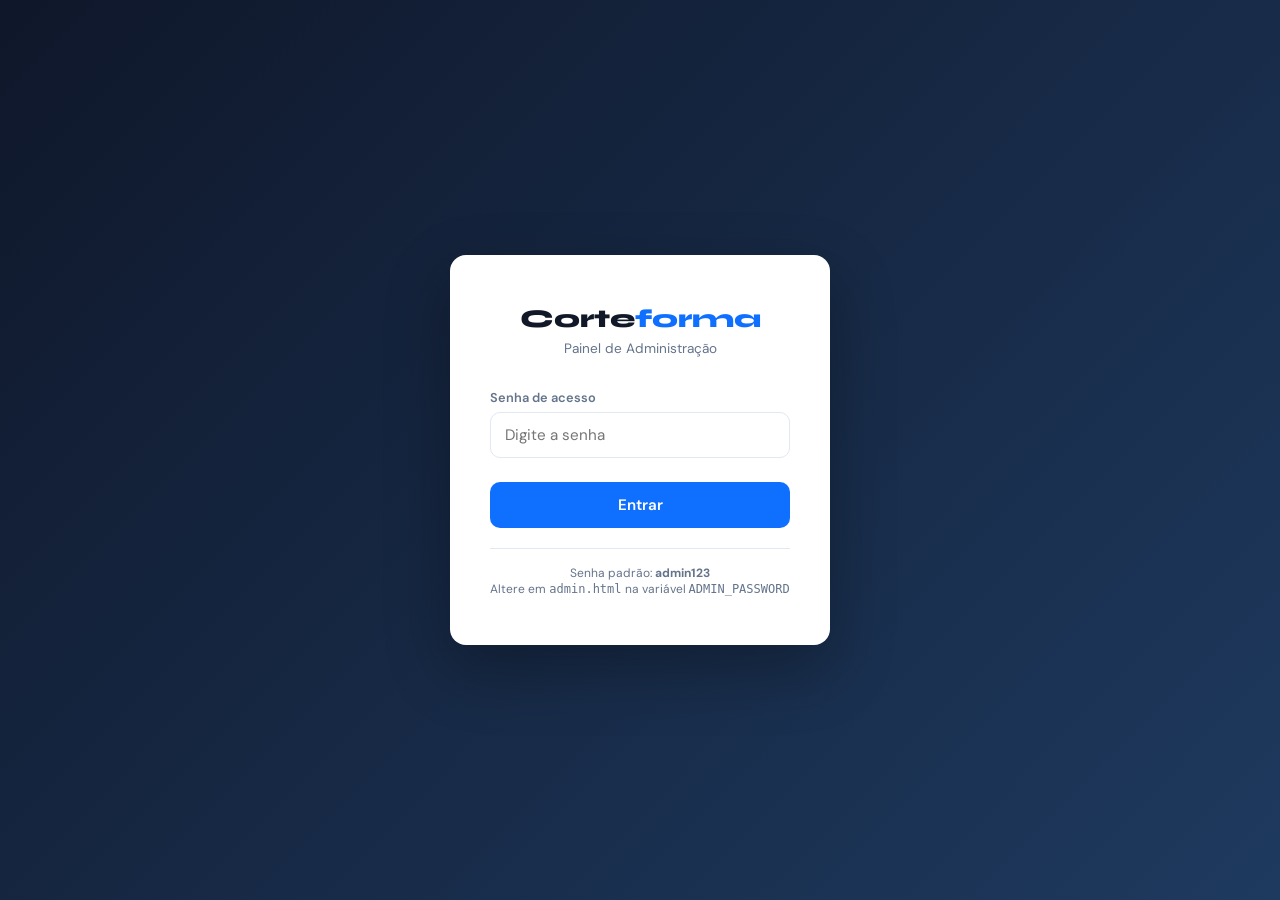
==== admin.html @ 69edaf8f "Add files via upload" ====
<!DOCTYPE html>
<html lang="pt-BR">
<head>
  <meta charset="UTF-8">
  <meta name="viewport" content="width=device-width, initial-scale=1.0">
  <title>Corteforma — Painel Admin</title>
  <script src="config.js"></script>
  <style>
    @import url('https://fonts.googleapis.com/css2?family=Syne:wght@600;700;800&family=DM+Sans:wght@400;500;600&display=swap');

    *, *::before, *::after { box-sizing: border-box; margin: 0; padding: 0; }

    :root {
      --primary: #0f6fff;
      --secondary: #111827;
      --accent: #25D366;
      --bg: #f1f5f9;
      --surface: #ffffff;
      --border: #e2e8f0;
      --text: #111827;
      --muted: #64748b;
      --danger: #ef4444;
      --success: #22c55e;
      --warning: #f59e0b;
      --radius: 10px;
      --radius-lg: 16px;
      --shadow: 0 1px 8px rgba(0,0,0,0.07);
      --shadow-md: 0 4px 20px rgba(0,0,0,0.10);
      --font: 'DM Sans', system-ui, sans-serif;
      --font-display: 'Syne', system-ui, sans-serif;
      --sidebar-w: 220px;
      --header-h: 56px;
    }

    html { scroll-behavior: smooth; }
    body { font-family: var(--font); background: var(--bg); color: var(--text); min-height: 100vh; display: flex; flex-direction: column; }

    /* ── LOGIN ── */
    #login-screen {
      position: fixed; inset: 0; background: linear-gradient(135deg, #0f172a 0%, #1e3a5f 100%);
      display: flex; align-items: center; justify-content: center; z-index: 9999;
    }
    .login-box {
      background: #fff; border-radius: var(--radius-lg); padding: 48px 40px; width: 100%; max-width: 380px;
      box-shadow: 0 24px 64px rgba(0,0,0,0.3); text-align: center;
    }
    .login-logo { font-family: var(--font-display); font-size: 1.6rem; font-weight: 800; color: var(--secondary); margin-bottom: 6px; }
    .login-logo span { color: var(--primary); }
    .login-sub { font-size: 0.85rem; color: var(--muted); margin-bottom: 32px; }
    .login-box label { display: block; text-align: left; font-size: 0.8rem; font-weight: 600; color: var(--muted); margin-bottom: 6px; }
    .login-box input { width: 100%; padding: 12px 14px; border: 1.5px solid var(--border); border-radius: var(--radius); font-family: var(--font); font-size: 0.95rem; outline: none; transition: border 0.2s; }
    .login-box input:focus { border-color: var(--primary); }
    .login-form-group { margin-bottom: 16px; }
    .login-btn { width: 100%; padding: 13px; background: var(--primary); color: #fff; border: none; border-radius: var(--radius); font-family: var(--font); font-size: 0.95rem; font-weight: 600; cursor: pointer; margin-top: 8px; transition: all 0.2s; }
    .login-btn:hover { filter: brightness(1.08); transform: translateY(-1px); }
    .login-error { color: var(--danger); font-size: 0.82rem; margin-top: 10px; display: none; }
    .login-hint { font-size: 0.75rem; color: var(--muted); margin-top: 20px; padding-top: 16px; border-top: 1px solid var(--border); }

    /* ── LAYOUT ── */
    #admin-app { display: none; flex-direction: column; min-height: 100vh; }

    /* TOPBAR */
    .topbar {
      height: var(--header-h); background: var(--secondary); color: #fff;
      display: flex; align-items: center; padding: 0 20px; gap: 16px;
      position: fixed; top: 0; left: 0; right: 0; z-index: 100;
      box-shadow: 0 2px 12px rgba(0,0,0,0.2);
    }
    .topbar-logo { font-family: var(--font-display); font-size: 1.1rem; font-weight: 800; display: flex; align-items: center; gap: 8px; }
    .topbar-logo .mark { width: 28px; height: 28px; border-radius: 6px; background: var(--primary); display: flex; align-items: center; justify-content: center; font-size: 0.75rem; font-weight: 800; }
    .topbar-badge { font-size: 0.7rem; background: rgba(255,255,255,0.15); padding: 2px 8px; border-radius: 99px; color: rgba(255,255,255,0.7); }
    .topbar-actions { margin-left: auto; display: flex; gap: 10px; align-items: center; }
    .topbar-btn { display: flex; align-items: center; gap: 6px; font-size: 0.82rem; font-weight: 600; padding: 7px 14px; border-radius: 8px; border: none; cursor: pointer; transition: all 0.18s; font-family: var(--font); }
    .topbar-btn-view { background: rgba(255,255,255,0.1); color: #fff; }
    .topbar-btn-view:hover { background: rgba(255,255,255,0.2); }
    .topbar-btn-save { background: var(--primary); color: #fff; }
    .topbar-btn-save:hover { filter: brightness(1.1); }
    .topbar-btn-export { background: var(--success); color: #fff; }
    .topbar-btn-export:hover { filter: brightness(1.05); }
    .topbar-btn-logout { background: transparent; color: rgba(255,255,255,0.5); font-size: 0.8rem; padding: 6px 10px; }
    .topbar-btn-logout:hover { color: #fff; }

    /* BODY */
    .admin-body { display: flex; margin-top: var(--header-h); flex: 1; }

    /* SIDEBAR */
    .sidebar {
      width: var(--sidebar-w); background: var(--surface); border-right: 1px solid var(--border);
      position: fixed; top: var(--header-h); bottom: 0; left: 0; overflow-y: auto;
      padding: 16px 12px;
    }
    .sidebar-section-title { font-size: 0.68rem; font-weight: 700; text-transform: uppercase; letter-spacing: 0.1em; color: var(--muted); padding: 4px 8px; margin: 12px 0 4px; }
    .nav-item {
      display: flex; align-items: center; gap: 10px; padding: 9px 10px; border-radius: 8px;
      font-size: 0.875rem; font-weight: 500; color: var(--muted); cursor: pointer;
      transition: all 0.15s; border: none; background: none; width: 100%; text-align: left;
    }
    .nav-item:hover { background: var(--bg); color: var(--text); }
    .nav-item.active { background: rgba(15,111,255,0.1); color: var(--primary); font-weight: 600; }
    .nav-item .nav-icon { font-size: 1rem; width: 20px; text-align: center; }
    .nav-badge { margin-left: auto; font-size: 0.7rem; background: var(--primary); color: #fff; padding: 1px 7px; border-radius: 99px; }

    /* MAIN CONTENT */
    .main-content { margin-left: var(--sidebar-w); flex: 1; padding: 28px; }

    /* PANELS */
    .panel { display: none; }
    .panel.active { display: block; }

    .panel-title {
      font-family: var(--font-display); font-size: 1.4rem; font-weight: 800; color: var(--secondary);
      margin-bottom: 4px; letter-spacing: -0.02em;
    }
    .panel-subtitle { font-size: 0.875rem; color: var(--muted); margin-bottom: 28px; }

    /* CARDS */
    .card { background: var(--surface); border: 1px solid var(--border); border-radius: var(--radius-lg); padding: 24px; margin-bottom: 20px; box-shadow: var(--shadow); }
    .card-title { font-family: var(--font-display); font-size: 1rem; font-weight: 700; color: var(--secondary); margin-bottom: 16px; display: flex; align-items: center; gap: 8px; }

    /* FORM */
    .form-grid { display: grid; grid-template-columns: 1fr 1fr; gap: 16px; }
    .form-grid-3 { grid-template-columns: 1fr 1fr 1fr; }
    .form-full { grid-column: 1 / -1; }
    .field { display: flex; flex-direction: column; gap: 6px; }
    .field label { font-size: 0.8rem; font-weight: 600; color: var(--muted); }
    .field input, .field select, .field textarea {
      padding: 10px 12px; border: 1.5px solid var(--border); border-radius: 8px;
      font-family: var(--font); font-size: 0.9rem; color: var(--text); background: var(--bg);
      outline: none; transition: border 0.18s, background 0.18s; resize: vertical;
    }
    .field input:focus, .field select:focus, .field textarea:focus {
      border-color: var(--primary); background: #fff;
    }
    .field input[type="color"] { height: 42px; cursor: pointer; padding: 4px 8px; }
    .field-hint { font-size: 0.73rem; color: var(--muted); }
    .field-row { display: flex; align-items: center; gap: 8px; }
    .field-row input { flex: 1; }

    /* TOGGLE */
    .toggle-wrap { display: flex; align-items: center; gap: 10px; }
    .toggle { position: relative; width: 40px; height: 22px; flex-shrink: 0; }
    .toggle input { opacity: 0; width: 0; height: 0; position: absolute; }
    .toggle-slider {
      position: absolute; inset: 0; background: var(--border); border-radius: 99px; cursor: pointer; transition: background 0.2s;
    }
    .toggle-slider::before {
      content: ''; position: absolute; width: 16px; height: 16px; border-radius: 50%;
      background: #fff; top: 3px; left: 3px; transition: transform 0.2s;
      box-shadow: 0 1px 3px rgba(0,0,0,0.2);
    }
    .toggle input:checked + .toggle-slider { background: var(--primary); }
    .toggle input:checked + .toggle-slider::before { transform: translateX(18px); }
    .toggle-label { font-size: 0.875rem; font-weight: 500; color: var(--text); }

    /* COLORS GRID */
    .colors-grid { display: grid; grid-template-columns: repeat(auto-fill, minmax(200px, 1fr)); gap: 14px; }
    .color-field { display: flex; flex-direction: column; gap: 6px; }
    .color-field label { font-size: 0.8rem; font-weight: 600; color: var(--muted); }
    .color-row { display: flex; align-items: center; gap: 10px; padding: 8px 12px; background: var(--bg); border: 1.5px solid var(--border); border-radius: 8px; transition: border 0.18s; }
    .color-row:focus-within { border-color: var(--primary); }
    .color-row input[type="color"] { width: 32px; height: 32px; border: none; background: none; cursor: pointer; padding: 0; border-radius: 6px; }
    .color-row input[type="text"] { flex: 1; border: none; background: none; font-family: 'Courier New', monospace; font-size: 0.88rem; color: var(--text); outline: none; }

    /* PRODUCT LIST */
    .product-list { display: flex; flex-direction: column; gap: 10px; }
    .product-list-item {
      display: flex; align-items: center; gap: 14px;
      padding: 14px 16px; background: var(--bg); border: 1.5px solid var(--border);
      border-radius: var(--radius); cursor: pointer; transition: all 0.18s;
    }
    .product-list-item:hover { border-color: var(--primary); background: rgba(15,111,255,0.03); }
    .product-list-item.editing { border-color: var(--primary); background: rgba(15,111,255,0.05); }
    .product-thumb { width: 52px; height: 52px; border-radius: 8px; object-fit: cover; background: var(--border); flex-shrink: 0; }
    .product-list-info { flex: 1; min-width: 0; }
    .product-list-name { font-weight: 600; font-size: 0.9rem; white-space: nowrap; overflow: hidden; text-overflow: ellipsis; }
    .product-list-meta { font-size: 0.75rem; color: var(--muted); margin-top: 2px; }
    .product-list-actions { display: flex; gap: 6px; flex-shrink: 0; }

    .btn-icon {
      width: 32px; height: 32px; border-radius: 7px; border: 1.5px solid var(--border);
      background: var(--surface); display: flex; align-items: center; justify-content: center;
      cursor: pointer; font-size: 0.9rem; transition: all 0.15s; color: var(--muted);
    }
    .btn-icon:hover { border-color: var(--primary); color: var(--primary); background: rgba(15,111,255,0.06); }
    .btn-icon.danger:hover { border-color: var(--danger); color: var(--danger); background: rgba(239,68,68,0.06); }

    /* PRODUCT EDITOR */
    .product-editor {
      background: var(--surface); border: 1.5px solid var(--primary);
      border-radius: var(--radius-lg); padding: 24px; margin-top: 16px;
      box-shadow: 0 0 0 4px rgba(15,111,255,0.06);
    }
    .product-editor-header { display: flex; align-items: center; justify-content: space-between; margin-bottom: 20px; }
    .product-editor-title { font-family: var(--font-display); font-size: 1rem; font-weight: 700; color: var(--primary); }
    .editor-actions { display: flex; gap: 8px; }

    /* TAGS EDITOR */
    .tags-editor { display: flex; flex-wrap: wrap; gap: 6px; align-items: center; min-height: 40px; padding: 8px; background: var(--bg); border: 1.5px solid var(--border); border-radius: 8px; }
    .tags-editor:focus-within { border-color: var(--primary); background: #fff; }
    .tag-chip { display: flex; align-items: center; gap: 4px; background: rgba(15,111,255,0.1); color: var(--primary); font-size: 0.75rem; font-weight: 600; padding: 3px 8px 3px 10px; border-radius: 99px; }
    .tag-chip button { background: none; border: none; cursor: pointer; color: var(--primary); font-size: 0.85rem; line-height: 1; padding: 0; opacity: 0.6; }
    .tag-chip button:hover { opacity: 1; }
    .tag-input { flex: 1; min-width: 80px; border: none; background: none; font-family: var(--font); font-size: 0.85rem; outline: none; }

    /* CATEGORIES EDITOR */
    .cat-list { display: flex; flex-direction: column; gap: 8px; }
    .cat-item { display: flex; align-items: center; gap: 10px; padding: 10px 14px; background: var(--bg); border: 1.5px solid var(--border); border-radius: 8px; }
    .cat-item input { flex: 1; border: none; background: none; font-family: var(--font); font-size: 0.9rem; outline: none; }
    .cat-item .cat-icon-inp { width: 44px; text-align: center; font-size: 1.1rem; }

    /* BUTTONS */
    .btn { display: inline-flex; align-items: center; gap: 7px; padding: 9px 18px; border-radius: 8px; border: none; cursor: pointer; font-family: var(--font); font-size: 0.875rem; font-weight: 600; transition: all 0.18s; }
    .btn-primary { background: var(--primary); color: #fff; }
    .btn-primary:hover { filter: brightness(1.08); transform: translateY(-1px); }
    .btn-success { background: var(--success); color: #fff; }
    .btn-success:hover { filter: brightness(1.05); }
    .btn-danger { background: var(--danger); color: #fff; }
    .btn-danger:hover { filter: brightness(1.05); }
    .btn-outline { background: transparent; border: 1.5px solid var(--border); color: var(--text); }
    .btn-outline:hover { border-color: var(--primary); color: var(--primary); }
    .btn-ghost { background: var(--bg); color: var(--muted); }
    .btn-ghost:hover { background: var(--border); color: var(--text); }
    .btn-sm { padding: 6px 12px; font-size: 0.8rem; border-radius: 6px; }

    /* STATUS BADGE */
    .status-badge { display: inline-flex; align-items: center; padding: 3px 8px; border-radius: 99px; font-size: 0.7rem; font-weight: 700; }
    .status-disponivel   { background: #d1fae5; color: #065f46; }
    .status-sob-encomenda { background: #fef3c7; color: #92400e; }
    .status-lancamento   { background: #ede9fe; color: #5b21b6; }
    .status-mais-vendido { background: #fee2e2; color: #991b1b; }

    /* TOAST */
    .toast-container { position: fixed; bottom: 24px; right: 24px; z-index: 9999; display: flex; flex-direction: column; gap: 8px; pointer-events: none; }
    .toast {
      background: var(--secondary); color: #fff; padding: 12px 20px; border-radius: 10px;
      font-size: 0.875rem; font-weight: 500; box-shadow: var(--shadow-md);
      animation: toastIn 0.25s ease forwards; pointer-events: all; display: flex; align-items: center; gap: 10px;
    }
    .toast.success { background: #166534; }
    .toast.error   { background: #991b1b; }
    @keyframes toastIn { from { opacity: 0; transform: translateY(12px); } to { opacity: 1; transform: translateY(0); } }
    @keyframes toastOut { from { opacity: 1; } to { opacity: 0; transform: translateY(8px); } }

    /* EXPORT MODAL */
    .export-overlay {
      position: fixed; inset: 0; background: rgba(0,0,0,0.5); backdrop-filter: blur(4px);
      z-index: 8000; display: flex; align-items: center; justify-content: center; padding: 24px;
      opacity: 0; pointer-events: none; transition: opacity 0.2s;
    }
    .export-overlay.open { opacity: 1; pointer-events: all; }
    .export-box {
      background: var(--surface); border-radius: var(--radius-lg); width: 100%; max-width: 700px;
      max-height: 85vh; overflow: hidden; display: flex; flex-direction: column;
      box-shadow: 0 24px 64px rgba(0,0,0,0.2);
    }
    .export-header { padding: 20px 24px; border-bottom: 1px solid var(--border); display: flex; align-items: center; justify-content: space-between; }
    .export-header h3 { font-family: var(--font-display); font-size: 1.1rem; font-weight: 700; }
    .export-body { padding: 20px 24px; overflow-y: auto; flex: 1; }
    .export-code {
      background: #0f172a; color: #e2e8f0; font-family: 'Courier New', monospace; font-size: 0.78rem;
      padding: 20px; border-radius: 10px; overflow-x: auto; white-space: pre; line-height: 1.6;
      max-height: 400px; overflow-y: auto;
    }
    .export-info { font-size: 0.875rem; color: var(--muted); margin-bottom: 16px; line-height: 1.6; }
    .export-footer { padding: 16px 24px; border-top: 1px solid var(--border); display: flex; gap: 10px; justify-content: flex-end; }

    /* OVERVIEW STATS */
    .stats-grid { display: grid; grid-template-columns: repeat(auto-fill, minmax(180px, 1fr)); gap: 16px; margin-bottom: 28px; }
    .stat-card { background: var(--surface); border: 1px solid var(--border); border-radius: var(--radius); padding: 20px; box-shadow: var(--shadow); }
    .stat-value { font-family: var(--font-display); font-size: 2rem; font-weight: 800; color: var(--secondary); line-height: 1; }
    .stat-label { font-size: 0.8rem; color: var(--muted); margin-top: 6px; }
    .stat-icon { font-size: 1.4rem; margin-bottom: 10px; }

    /* DIVIDER */
    .divider { border: none; border-top: 1px solid var(--border); margin: 20px 0; }

    /* SECTION ADD BTN */
    .add-row { display: flex; justify-content: flex-end; margin-bottom: 16px; }

    /* RESPONSIVE */
    @media (max-width: 768px) {
      .sidebar { display: none; }
      .main-content { margin-left: 0; padding: 16px; }
      .form-grid { grid-template-columns: 1fr; }
      .form-grid-3 { grid-template-columns: 1fr; }
    }
  </style>
</head>
<body>

<!-- ─── LOGIN ─── -->
<div id="login-screen">
  <div class="login-box">
    <div class="login-logo">Corte<span>forma</span></div>
    <div class="login-sub">Painel de Administração</div>
    <div class="login-form-group">
      <label for="login-pass">Senha de acesso</label>
      <input type="password" id="login-pass" placeholder="Digite a senha" autocomplete="current-password">
    </div>
    <button class="login-btn" onclick="doLogin()">Entrar</button>
    <div class="login-error" id="login-error">Senha incorreta. Tente novamente.</div>
    <div class="login-hint">Senha padrão: <strong>admin123</strong><br>Altere em <code>admin.html</code> na variável <code>ADMIN_PASSWORD</code></div>
  </div>
</div>

<!-- ─── ADMIN APP ─── -->
<div id="admin-app">

  <!-- TOPBAR -->
  <header class="topbar">
    <div class="topbar-logo">
      <div class="mark">CF</div>
      <span id="topbar-name">Corteforma</span>
    </div>
    <span class="topbar-badge">Admin</span>
    <div class="topbar-actions">
      <button class="topbar-btn topbar-btn-view" onclick="window.open('index.html','_blank')">👁 Ver site</button>
      <button class="topbar-btn topbar-btn-export" onclick="openExport()">⬇ Exportar config.js</button>
      <button class="topbar-btn topbar-btn-logout" onclick="doLogout()">Sair</button>
    </div>
  </header>

  <div class="admin-body">

    <!-- SIDEBAR -->
    <aside class="sidebar">
      <div class="sidebar-section-title">Visão geral</div>
      <button class="nav-item active" data-panel="overview" onclick="switchPanel(this)">
        <span class="nav-icon">📊</span> Dashboard
      </button>

      <div class="sidebar-section-title">Conteúdo</div>
      <button class="nav-item" data-panel="products" onclick="switchPanel(this)">
        <span class="nav-icon">📦</span> Produtos
        <span class="nav-badge" id="badge-products">0</span>
      </button>
      <button class="nav-item" data-panel="categories" onclick="switchPanel(this)">
        <span class="nav-icon">🏷</span> Categorias
      </button>

      <div class="sidebar-section-title">Configurações</div>
      <button class="nav-item" data-panel="general" onclick="switchPanel(this)">
        <span class="nav-icon">⚙️</span> Geral
      </button>
      <button class="nav-item" data-panel="colors" onclick="switchPanel(this)">
        <span class="nav-icon">🎨</span> Cores
      </button>
      <button class="nav-item" data-panel="texts" onclick="switchPanel(this)">
        <span class="nav-icon">✏️</span> Textos
      </button>
      <button class="nav-item" data-panel="contact" onclick="switchPanel(this)">
        <span class="nav-icon">📱</span> Contato
      </button>
    </aside>

    <!-- MAIN -->
    <main class="main-content">

      <!-- ── OVERVIEW ── -->
      <div class="panel active" id="panel-overview">
        <div class="panel-title">Dashboard</div>
        <div class="panel-subtitle">Resumo rápido do seu site.</div>
        <div class="stats-grid" id="overview-stats"></div>
        <div class="card">
          <div class="card-title">🚀 Como usar este painel</div>
          <p style="font-size:.875rem;color:var(--muted);line-height:1.7">
            Use o menu lateral para navegar entre as seções. Faça as alterações desejadas e clique em
            <strong>"Exportar config.js"</strong> no topo para baixar o arquivo atualizado. Substitua o
            <code>config.js</code> do seu site pelo arquivo baixado e faça o novo deploy na Cloudflare Pages.
            <br><br>
            Todas as alterações ficam salvas no navegador via <strong>localStorage</strong> enquanto você edita.
          </p>
        </div>
      </div>

      <!-- ── PRODUTOS ── -->
      <div class="panel" id="panel-products">
        <div class="panel-title">Produtos</div>
        <div class="panel-subtitle">Adicione, edite ou remova produtos do catálogo.</div>
        <div class="add-row">
          <button class="btn btn-primary" onclick="addProduct()">＋ Novo produto</button>
        </div>
        <div class="product-list" id="product-list"></div>
        <div id="product-editor-container"></div>
      </div>

      <!-- ── CATEGORIAS ── -->
      <div class="panel" id="panel-categories">
        <div class="panel-title">Categorias</div>
        <div class="panel-subtitle">Gerencie as categorias exibidas no site e nos filtros.</div>
        <div class="card">
          <div class="card-title">🏷 Categorias cadastradas</div>
          <div class="cat-list" id="cat-list"></div>
          <div style="margin-top:14px;display:flex;gap:10px;align-items:center">
            <button class="btn btn-primary btn-sm" onclick="addCategory()">＋ Nova categoria</button>
            <button class="btn btn-ghost btn-sm" onclick="saveCategoriesLocal()">💾 Salvar categorias</button>
          </div>
        </div>
      </div>

      <!-- ── GERAL ── -->
      <div class="panel" id="panel-general">
        <div class="panel-title">Informações Gerais</div>
        <div class="panel-subtitle">Nome da empresa, slogan e informações básicas.</div>
        <div class="card">
          <div class="card-title">🏢 Empresa</div>
          <div class="form-grid">
            <div class="field form-full">
              <label>Nome da empresa</label>
              <input type="text" id="g-companyName" placeholder="Corteforma">
            </div>
            <div class="field form-full">
              <label>Slogan</label>
              <input type="text" id="g-slogan" placeholder="Produtos personalizados...">
            </div>
            <div class="field">
              <label>Cidade / Estado</label>
              <input type="text" id="g-city" placeholder="São José dos Campos - SP">
            </div>
            <div class="field">
              <label>Horário de atendimento</label>
              <input type="text" id="g-hours" placeholder="Segunda a sexta, 9h às 18h">
            </div>
          </div>
          <div style="margin-top:16px">
            <button class="btn btn-success" onclick="saveGeneral()">💾 Salvar informações gerais</button>
          </div>
        </div>
      </div>

      <!-- ── CORES ── -->
      <div class="panel" id="panel-colors">
        <div class="panel-title">Cores do Site</div>
        <div class="panel-subtitle">Altere a paleta de cores. A prévia é atualizada em tempo real.</div>
        <div class="card">
          <div class="card-title">🎨 Paleta de cores</div>
          <div class="colors-grid" id="colors-grid"></div>
          <hr class="divider">
          <div style="display:flex;gap:10px;flex-wrap:wrap">
            <button class="btn btn-success" onclick="saveColors()">💾 Salvar cores</button>
            <button class="btn btn-ghost" onclick="resetColors()">↺ Restaurar padrão</button>
          </div>
        </div>
      </div>

      <!-- ── TEXTOS ── -->
      <div class="panel" id="panel-texts">
        <div class="panel-title">Textos do Site</div>
        <div class="panel-subtitle">Banner principal, seção de personalizados e como comprar.</div>

        <div class="card">
          <div class="card-title">🖼 Banner principal (Hero)</div>
          <div class="form-grid">
            <div class="field">
              <label>Destaque (badge)</label>
              <input type="text" id="t-badge" placeholder="✦ Fabricação sob demanda">
            </div>
            <div class="field">
              <label>Botão primário</label>
              <input type="text" id="t-btnP" placeholder="Ver produtos">
            </div>
            <div class="field form-full">
              <label>Título principal</label>
              <input type="text" id="t-title" placeholder="Produtos personalizados...">
            </div>
            <div class="field form-full">
              <label>Subtítulo</label>
              <textarea id="t-subtitle" rows="2" placeholder="Descrição do banner..."></textarea>
            </div>
            <div class="field form-full">
              <label>Botão WhatsApp</label>
              <input type="text" id="t-btnS" placeholder="Comprar pelo WhatsApp">
            </div>
          </div>
        </div>

        <div class="card">
          <div class="card-title">✏️ Seção Personalizados</div>
          <div class="form-grid">
            <div class="field form-full">
              <label>Título</label>
              <input type="text" id="t-custTitle" placeholder="Tem uma ideia diferente?">
            </div>
            <div class="field form-full">
              <label>Subtítulo</label>
              <textarea id="t-custSub" rows="2"></textarea>
            </div>
            <div class="field">
              <label>Texto do botão</label>
              <input type="text" id="t-custBtn" placeholder="Pedir produto personalizado">
            </div>
            <div class="field">
              <label>Mensagem WhatsApp</label>
              <input type="text" id="t-custWa">
            </div>
          </div>
        </div>

        <div class="card">
          <div class="card-title">🛒 Como Comprar</div>
          <div class="form-grid">
            <div class="field">
              <label>Título da seção</label>
              <input type="text" id="t-htbTitle">
            </div>
            <div class="field">
              <label>Subtítulo da seção</label>
              <input type="text" id="t-htbSub">
            </div>
          </div>
          <div id="steps-editor" style="margin-top:16px;display:flex;flex-direction:column;gap:8px"></div>
        </div>

        <button class="btn btn-success" onclick="saveTexts()">💾 Salvar todos os textos</button>
      </div>

      <!-- ── CONTATO ── -->
      <div class="panel" id="panel-contact">
        <div class="panel-title">Contato & Redes Sociais</div>
        <div class="panel-subtitle">WhatsApp, e-mail, Instagram e localização.</div>
        <div class="card">
          <div class="card-title">📱 Dados de contato</div>
          <div class="form-grid">
            <div class="field">
              <label>Número WhatsApp</label>
              <input type="text" id="c-wa" placeholder="5512999999999">
              <span class="field-hint">Formato: 55 + DDD + número, sem espaços</span>
            </div>
            <div class="field">
              <label>E-mail</label>
              <input type="email" id="c-email" placeholder="contato@empresa.com">
            </div>
            <div class="field">
              <label>Instagram (URL completa)</label>
              <input type="url" id="c-instagram" placeholder="https://instagram.com/usuario">
            </div>
            <div class="field">
              <label>Cidade / Estado</label>
              <input type="text" id="c-city" placeholder="São José dos Campos - SP">
            </div>
            <div class="field form-full">
              <label>Horário de atendimento</label>
              <input type="text" id="c-hours" placeholder="Segunda a sexta, das 9h às 18h">
            </div>
          </div>
          <div style="margin-top:16px">
            <button class="btn btn-success" onclick="saveContact()">💾 Salvar contato</button>
          </div>
        </div>
      </div>

    </main>
  </div>
</div>

<!-- EXPORT MODAL -->
<div class="export-overlay" id="export-overlay">
  <div class="export-box">
    <div class="export-header">
      <h3>⬇ Exportar config.js</h3>
      <button class="btn-icon" onclick="closeExport()">✕</button>
    </div>
    <div class="export-body">
      <p class="export-info">
        Copie o código abaixo ou clique em <strong>"Baixar config.js"</strong>.
        Substitua o arquivo <code>config.js</code> na pasta do seu site e faça novo deploy na Cloudflare Pages.
      </p>
      <pre class="export-code" id="export-code"></pre>
    </div>
    <div class="export-footer">
      <button class="btn btn-outline" onclick="copyConfig()">📋 Copiar código</button>
      <button class="btn btn-success" onclick="downloadConfig()">⬇ Baixar config.js</button>
      <button class="btn btn-ghost" onclick="closeExport()">Fechar</button>
    </div>
  </div>
</div>

<!-- TOAST CONTAINER -->
<div class="toast-container" id="toast-container"></div>

<script>
// ============================================================
// ADMIN — SCRIPT
// ============================================================

const ADMIN_PASSWORD = 'admin123'; // ← ALTERE ESTA SENHA

// Estado local (cópia editável do config)
let state = JSON.parse(JSON.stringify(siteConfig));

// Tenta restaurar estado salvo no localStorage
try {
  const saved = localStorage.getItem('cf_admin_state');
  if (saved) state = JSON.parse(saved);
} catch(e) {}

// Produto sendo editado no momento
let editingProductId = null;

// ── LOGIN ─────────────────────────────────────────────────
function doLogin() {
  const val = document.getElementById('login-pass').value;
  const err = document.getElementById('login-error');
  if (val === ADMIN_PASSWORD) {
    document.getElementById('login-screen').style.display = 'none';
    document.getElementById('admin-app').style.display = 'flex';
    init();
  } else {
    err.style.display = 'block';
    document.getElementById('login-pass').value = '';
  }
}

document.getElementById('login-pass').addEventListener('keydown', e => {
  if (e.key === 'Enter') doLogin();
});

function doLogout() {
  document.getElementById('admin-app').style.display = 'none';
  document.getElementById('login-screen').style.display = 'flex';
  document.getElementById('login-pass').value = '';
}

// ── INIT ──────────────────────────────────────────────────
function init() {
  document.getElementById('topbar-name').textContent = state.companyName || 'Corteforma';
  renderOverview();
  renderProductList();
  renderCategories();
  fillGeneral();
  fillColors();
  fillTexts();
  fillContact();
  document.getElementById('badge-products').textContent = state.products.length;
}

function saveLocal() {
  localStorage.setItem('cf_admin_state', JSON.stringify(state));
}

// ── PANELS ────────────────────────────────────────────────
function switchPanel(btn) {
  document.querySelectorAll('.nav-item').forEach(b => b.classList.remove('active'));
  document.querySelectorAll('.panel').forEach(p => p.classList.remove('active'));
  btn.classList.add('active');
  document.getElementById('panel-' + btn.dataset.panel).classList.add('active');
}

// ── TOAST ─────────────────────────────────────────────────
function toast(msg, type = 'success') {
  const el = document.createElement('div');
  el.className = `toast ${type}`;
  el.textContent = type === 'success' ? '✓ ' + msg : '✕ ' + msg;
  document.getElementById('toast-container').appendChild(el);
  setTimeout(() => {
    el.style.animation = 'toastOut 0.3s ease forwards';
    setTimeout(() => el.remove(), 300);
  }, 2800);
}

// ── OVERVIEW ──────────────────────────────────────────────
function renderOverview() {
  const featured = state.products.filter(p => p.featured).length;
  const cats = state.categories.filter(c => c.id !== 'todos').length;
  const statuses = {};
  state.products.forEach(p => { statuses[p.status] = (statuses[p.status] || 0) + 1; });

  document.getElementById('overview-stats').innerHTML = `
    <div class="stat-card"><div class="stat-icon">📦</div><div class="stat-value">${state.products.length}</div><div class="stat-label">Produtos cadastrados</div></div>
    <div class="stat-card"><div class="stat-icon">⭐</div><div class="stat-value">${featured}</div><div class="stat-label">Em destaque</div></div>
    <div class="stat-card"><div class="stat-icon">🏷</div><div class="stat-value">${cats}</div><div class="stat-label">Categorias</div></div>
    <div class="stat-card"><div class="stat-icon">✅</div><div class="stat-value">${statuses['Disponível'] || 0}</div><div class="stat-label">Disponíveis</div></div>
    <div class="stat-card"><div class="stat-icon">🕐</div><div class="stat-value">${statuses['Sob encomenda'] || 0}</div><div class="stat-label">Sob encomenda</div></div>
    <div class="stat-card"><div class="stat-icon">🚀</div><div class="stat-value">${statuses['Lançamento'] || 0}</div><div class="stat-label">Lançamentos</div></div>
  `;
}

// ── PRODUCTS ──────────────────────────────────────────────
function renderProductList() {
  const list = document.getElementById('product-list');
  if (!state.products.length) {
    list.innerHTML = '<p style="color:var(--muted);padding:16px;text-align:center">Nenhum produto cadastrado.</p>';
    return;
  }
  list.innerHTML = state.products.map(p => {
    const statusKey = (p.status || 'Disponível').toLowerCase().replace(/ /g, '-');
    return `
      <div class="product-list-item ${editingProductId === p.id ? 'editing' : ''}" id="pli-${p.id}">
        <img class="product-thumb" src="${esc(p.image)}" alt="${esc(p.name)}"
             onerror="this.src='data:image/svg+xml,<svg xmlns=%22http://www.w3.org/2000/svg%22 width=%2252%22 height=%2252%22><rect width=%2252%22 height=%2252%22 fill=%22%23f3f4f6%22/><text x=%2226%22 y=%2232%22 text-anchor=%22middle%22 font-size=%2220%22>📦</text></svg>'">
        <div class="product-list-info">
          <div class="product-list-name">${esc(p.name)}</div>
          <div class="product-list-meta">
            ${esc(categoryLabel(p.category))} &middot;
            ${esc(p.price || 'Sob orçamento')} &middot;
            <span class="status-badge status-${statusKey}">${esc(p.status)}</span>
            ${p.featured ? ' &middot; ⭐ Destaque' : ''}
          </div>
        </div>
        <div class="product-list-actions">
          <button class="btn-icon" onclick="editProduct(${p.id})" title="Editar">✏️</button>
          <button class="btn-icon" onclick="toggleFeatured(${p.id})" title="${p.featured ? 'Remover destaque' : 'Marcar destaque'}">
            ${p.featured ? '⭐' : '☆'}
          </button>
          <button class="btn-icon danger" onclick="deleteProduct(${p.id})" title="Remover">🗑</button>
        </div>
      </div>
    `;
  }).join('');
  document.getElementById('badge-products').textContent = state.products.length;
}

function categoryLabel(id) {
  const cat = state.categories.find(c => c.id === id);
  return cat ? cat.label : id;
}

function editProduct(id) {
  editingProductId = id;
  renderProductList();
  const p = state.products.find(x => x.id === id);
  if (!p) return;

  const container = document.getElementById('product-editor-container');
  container.innerHTML = productEditorHTML(p);
  container.scrollIntoView({ behavior: 'smooth', block: 'start' });

  // Inicializa tags
  renderTagsForEditor(p.tags || []);

  // Listeners
  document.getElementById('pe-img-inp').addEventListener('change', () => {
    const url = document.getElementById('pe-img-inp').value;
    document.getElementById('pe-img-preview').src = url;
  });
}

function productEditorHTML(p) {
  const catOptions = state.categories
    .filter(c => c.id !== 'todos')
    .map(c => `<option value="${esc(c.id)}" ${c.id === p.category ? 'selected' : ''}>${esc(c.label)}</option>`)
    .join('');

  const statusOptions = ['Disponível', 'Sob encomenda', 'Lançamento', 'Mais vendido']
    .map(s => `<option value="${esc(s)}" ${s === p.status ? 'selected' : ''}>${esc(s)}</option>`)
    .join('');

  return `
    <div class="product-editor" id="product-editor">
      <div class="product-editor-header">
        <div class="product-editor-title">✏️ Editando: ${esc(p.name)}</div>
        <div class="editor-actions">
          <button class="btn btn-success btn-sm" onclick="saveProduct(${p.id})">💾 Salvar produto</button>
          <button class="btn btn-ghost btn-sm" onclick="closeEditor()">✕ Fechar</button>
        </div>
      </div>
      <div class="form-grid">
        <div class="field form-full">
          <label>Nome do produto *</label>
          <input type="text" id="pe-name" value="${esc(p.name)}">
        </div>
        <div class="field">
          <label>Categoria</label>
          <select id="pe-cat">${catOptions}</select>
        </div>
        <div class="field">
          <label>Status</label>
          <select id="pe-status">${statusOptions}</select>
        </div>
        <div class="field">
          <label>Preço</label>
          <input type="text" id="pe-price" value="${esc(p.price || '')}" placeholder="R$ 0,00 ou Sob orçamento">
        </div>
        <div class="field">
          <label>Prazo de produção</label>
          <input type="text" id="pe-deadline" value="${esc(p.deadline || '')}" placeholder="5 a 10 dias úteis">
        </div>
        <div class="field form-full">
          <label>Descrição curta (card)</label>
          <input type="text" id="pe-short" value="${esc(p.shortDescription || '')}">
        </div>
        <div class="field form-full">
          <label>Descrição completa (modal)</label>
          <textarea id="pe-full" rows="4">${esc(p.fullDescription || '')}</textarea>
        </div>
        <div class="field form-full">
          <label>Mensagem automática WhatsApp</label>
          <input type="text" id="pe-wa" value="${esc(p.whatsappMessage || '')}">
          <span class="field-hint">Esta mensagem é enviada quando o cliente clica em "Comprar"</span>
        </div>
        <div class="field form-full">
          <label>URL da imagem</label>
          <div class="field-row">
            <input type="text" id="pe-img-inp" value="${esc(p.image || '')}">
            <img id="pe-img-preview" src="${esc(p.image || '')}" style="width:44px;height:44px;border-radius:8px;object-fit:cover;background:var(--bg);flex-shrink:0"
                 onerror="this.src='data:image/svg+xml,<svg xmlns=%22http://www.w3.org/2000/svg%22 width=%2244%22 height=%2244%22><rect width=%2244%22 height=%2244%22 fill=%22%23f3f4f6%22/><text x=%2222%22 y=%2228%22 text-anchor=%22middle%22 font-size=%2218%22>📦</text></svg>'">
          </div>
          <span class="field-hint">Coloque a imagem na pasta assets/ e use: assets/nome-do-arquivo.jpg</span>
        </div>
        <div class="field form-full">
          <label>Tags (pressione Enter para adicionar)</label>
          <div class="tags-editor" id="tags-editor">
            <input type="text" class="tag-input" id="tag-input" placeholder="Digite uma tag e pressione Enter">
          </div>
        </div>
        <div class="field">
          <div class="toggle-wrap">
            <label class="toggle">
              <input type="checkbox" id="pe-featured" ${p.featured ? 'checked' : ''}>
              <span class="toggle-slider"></span>
            </label>
            <span class="toggle-label">Produto em destaque</span>
          </div>
        </div>
      </div>
      <div style="margin-top:20px;display:flex;gap:10px;flex-wrap:wrap">
        <button class="btn btn-success" onclick="saveProduct(${p.id})">💾 Salvar produto</button>
        <button class="btn btn-ghost" onclick="closeEditor()">Cancelar</button>
      </div>
    </div>
  `;
}

function renderTagsForEditor(tags) {
  const editor = document.getElementById('tags-editor');
  const input  = document.getElementById('tag-input');
  if (!editor || !input) return;

  // Remove chips antigos
  editor.querySelectorAll('.tag-chip').forEach(c => c.remove());

  tags.forEach(tag => {
    const chip = document.createElement('span');
    chip.className = 'tag-chip';
    chip.innerHTML = `${esc(tag)}<button onclick="removeTag('${esc(tag)}')" title="Remover tag">×</button>`;
    editor.insertBefore(chip, input);
  });

  input.addEventListener('keydown', e => {
    if (e.key === 'Enter' && input.value.trim()) {
      e.preventDefault();
      const newTag = input.value.trim();
      const currentTags = getTagsFromEditor();
      if (!currentTags.includes(newTag)) {
        renderTagsForEditor([...currentTags, newTag]);
      }
      input.value = '';
    }
  });
}

function removeTag(tag) {
  const currentTags = getTagsFromEditor().filter(t => t !== tag);
  renderTagsForEditor(currentTags);
}

function getTagsFromEditor() {
  return Array.from(document.querySelectorAll('#tags-editor .tag-chip'))
    .map(c => c.textContent.replace('×', '').trim());
}

function saveProduct(id) {
  const p = state.products.find(x => x.id === id);
  if (!p) return;

  const name = document.getElementById('pe-name')?.value.trim();
  if (!name) { toast('O nome do produto é obrigatório.', 'error'); return; }

  p.name             = name;
  p.category         = document.getElementById('pe-cat')?.value;
  p.status           = document.getElementById('pe-status')?.value;
  p.price            = document.getElementById('pe-price')?.value;
  p.deadline         = document.getElementById('pe-deadline')?.value;
  p.shortDescription = document.getElementById('pe-short')?.value;
  p.fullDescription  = document.getElementById('pe-full')?.value;
  p.whatsappMessage  = document.getElementById('pe-wa')?.value;
  p.image            = document.getElementById('pe-img-inp')?.value;
  p.tags             = getTagsFromEditor();
  p.featured         = document.getElementById('pe-featured')?.checked || false;

  saveLocal();
  closeEditor();
  renderProductList();
  renderOverview();
  toast('Produto "' + name + '" salvo!');
}

function addProduct() {
  const newId = Math.max(0, ...state.products.map(p => p.id)) + 1;
  const newProduct = {
    id: newId,
    name: 'Novo produto ' + newId,
    category: state.categories.find(c => c.id !== 'todos')?.id || 'personalizados',
    price: 'Sob orçamento',
    shortDescription: '',
    fullDescription: '',
    image: 'assets/placeholder-encomenda.svg',
    tags: [],
    status: 'Disponível',
    featured: false,
    deadline: 'A combinar',
    whatsappMessage: `Olá! Tenho interesse em *Novo produto ${newId}*. Gostaria de mais informações.`
  };
  state.products.push(newProduct);
  saveLocal();
  renderProductList();
  editProduct(newId);
  toast('Novo produto criado! Complete as informações.');
}

function deleteProduct(id) {
  const p = state.products.find(x => x.id === id);
  if (!confirm(`Remover "${p?.name}"? Esta ação não pode ser desfeita.`)) return;
  state.products = state.products.filter(x => x.id !== id);
  if (editingProductId === id) closeEditor();
  saveLocal();
  renderProductList();
  renderOverview();
  toast('Produto removido.');
}

function toggleFeatured(id) {
  const p = state.products.find(x => x.id === id);
  if (!p) return;
  p.featured = !p.featured;
  saveLocal();
  renderProductList();
  renderOverview();
  toast(p.featured ? '⭐ Marcado como destaque!' : 'Destaque removido.');
}

function closeEditor() {
  editingProductId = null;
  document.getElementById('product-editor-container').innerHTML = '';
  document.querySelectorAll('.product-list-item').forEach(el => el.classList.remove('editing'));
}

// ── CATEGORIES ────────────────────────────────────────────
function renderCategories() {
  const list = document.getElementById('cat-list');
  list.innerHTML = state.categories.map((c, i) => `
    <div class="cat-item" id="cat-item-${i}">
      <input class="cat-icon-inp" type="text" value="${esc(c.icon || '')}" placeholder="🏷"
             onchange="updateCategory(${i}, 'icon', this.value)" title="Ícone (emoji)">
      <input type="text" value="${esc(c.id)}" placeholder="id-sem-espacos"
             onchange="updateCategory(${i}, 'id', this.value)" style="width:140px;font-family:monospace;font-size:.8rem;color:var(--muted)">
      <input type="text" value="${esc(c.label)}" placeholder="Nome visível"
             onchange="updateCategory(${i}, 'label', this.value)" style="flex:1">
      ${i === 0
        ? '<span style="font-size:.7rem;color:var(--muted);flex-shrink:0">(obrigatório)</span>'
        : `<button class="btn-icon danger" onclick="deleteCategory(${i})" title="Remover">🗑</button>`}
    </div>
  `).join('');
}

function updateCategory(index, field, value) {
  state.categories[index][field] = value;
}

function addCategory() {
  state.categories.push({ id: 'nova-cat-' + Date.now(), label: 'Nova Categoria', icon: '📦' });
  renderCategories();
}

function deleteCategory(index) {
  if (state.categories.length <= 1) { toast('Deve existir pelo menos uma categoria.', 'error'); return; }
  state.categories.splice(index, 1);
  renderCategories();
}

function saveCategoriesLocal() {
  saveLocal();
  renderOverview();
  toast('Categorias salvas!');
}

// ── GENERAL ───────────────────────────────────────────────
function fillGeneral() {
  setVal('g-companyName', state.companyName);
  setVal('g-slogan',      state.slogan);
  setVal('g-city',        state.city);
  setVal('g-hours',       state.businessHours);
}

function saveGeneral() {
  state.companyName   = getVal('g-companyName');
  state.slogan        = getVal('g-slogan');
  state.city          = getVal('g-city');
  state.businessHours = getVal('g-hours');
  saveLocal();
  document.getElementById('topbar-name').textContent = state.companyName;
  toast('Informações gerais salvas!');
}

// ── COLORS ────────────────────────────────────────────────
const colorDefs = [
  { key: 'primary',    label: 'Cor principal',       hint: 'Botões, links, destaques' },
  { key: 'secondary',  label: 'Cor secundária',      hint: 'Textos escuros, header' },
  { key: 'accent',     label: 'WhatsApp (verde)',     hint: 'Botões do WhatsApp' },
  { key: 'background', label: 'Fundo da página',      hint: 'Cor de fundo geral' },
  { key: 'surface',    label: 'Fundo dos cards',      hint: 'Cards e painéis' },
  { key: 'text',       label: 'Texto principal',      hint: 'Cor do texto' },
  { key: 'textMuted',  label: 'Texto suave',          hint: 'Subtítulos, dicas' },
  { key: 'border',     label: 'Bordas',               hint: 'Linhas divisórias' },
];

const defaultColors = {
  primary: '#0f6fff', secondary: '#111827', accent: '#25D366',
  background: '#f8fafc', surface: '#ffffff', text: '#111827',
  textMuted: '#6b7280', border: '#e5e7eb'
};

function fillColors() {
  const grid = document.getElementById('colors-grid');
  grid.innerHTML = colorDefs.map(def => `
    <div class="color-field">
      <label>${esc(def.label)}</label>
      <div class="color-row">
        <input type="color" id="col-pick-${def.key}" value="${esc(state.colors[def.key] || defaultColors[def.key])}"
               oninput="syncColorText('${def.key}')">
        <input type="text" id="col-text-${def.key}" value="${esc(state.colors[def.key] || defaultColors[def.key])}"
               maxlength="9" oninput="syncColorPicker('${def.key}')">
      </div>
      <span class="field-hint">${esc(def.hint)}</span>
    </div>
  `).join('');
}

function syncColorText(key) {
  const val = document.getElementById('col-pick-' + key).value;
  document.getElementById('col-text-' + key).value = val;
}

function syncColorPicker(key) {
  const val = document.getElementById('col-text-' + key).value;
  if (/^#[0-9a-fA-F]{6}$/.test(val)) {
    document.getElementById('col-pick-' + key).value = val;
  }
}

function saveColors() {
  colorDefs.forEach(def => {
    state.colors[def.key] = document.getElementById('col-text-' + def.key).value;
  });
  saveLocal();
  toast('Cores salvas! Exporte o config.js para ver no site.');
}

function resetColors() {
  if (!confirm('Restaurar cores padrão?')) return;
  state.colors = { ...defaultColors };
  fillColors();
  toast('Cores restauradas!');
}

// ── TEXTS ─────────────────────────────────────────────────
function fillTexts() {
  const h = state.hero || {};
  setVal('t-badge',     h.badge);
  setVal('t-title',     h.title);
  setVal('t-subtitle',  h.subtitle);
  setVal('t-btnP',      h.buttonPrimary);
  setVal('t-btnS',      h.buttonSecondary);

  const c = state.custom || {};
  setVal('t-custTitle', c.title);
  setVal('t-custSub',   c.subtitle);
  setVal('t-custBtn',   c.buttonText);
  setVal('t-custWa',    c.whatsappMessage);

  const htb = state.howToBuy || {};
  setVal('t-htbTitle', htb.title);
  setVal('t-htbSub',   htb.subtitle);

  const stepsEl = document.getElementById('steps-editor');
  stepsEl.innerHTML = (htb.steps || []).map((s, i) => `
    <div style="display:grid;grid-template-columns:60px 1fr 2fr;gap:8px;align-items:center">
      <input type="text" value="${esc(s.number)}" placeholder="01" style="padding:8px;border:1.5px solid var(--border);border-radius:7px;font-family:var(--font);text-align:center" id="step-num-${i}">
      <input type="text" value="${esc(s.title)}"  placeholder="Título do passo" style="padding:8px;border:1.5px solid var(--border);border-radius:7px;font-family:var(--font)" id="step-title-${i}">
      <input type="text" value="${esc(s.description)}" placeholder="Descrição" style="padding:8px;border:1.5px solid var(--border);border-radius:7px;font-family:var(--font)" id="step-desc-${i}">
    </div>
  `).join('');
}

function saveTexts() {
  state.hero = {
    badge:           getVal('t-badge'),
    title:           getVal('t-title'),
    subtitle:        getVal('t-subtitle'),
    buttonPrimary:   getVal('t-btnP'),
    buttonSecondary: getVal('t-btnS'),
  };
  state.custom = {
    title:            getVal('t-custTitle'),
    subtitle:         getVal('t-custSub'),
    buttonText:       getVal('t-custBtn'),
    whatsappMessage:  getVal('t-custWa'),
  };
  const steps = (state.howToBuy?.steps || []).map((_, i) => ({
    number:      document.getElementById('step-num-' + i)?.value || '',
    title:       document.getElementById('step-title-' + i)?.value || '',
    description: document.getElementById('step-desc-' + i)?.value || '',
  }));
  state.howToBuy = { title: getVal('t-htbTitle'), subtitle: getVal('t-htbSub'), steps };
  saveLocal();
  toast('Textos salvos!');
}

// ── CONTACT ───────────────────────────────────────────────
function fillContact() {
  setVal('c-wa',        state.whatsappNumber);
  setVal('c-email',     state.email);
  setVal('c-instagram', state.instagram);
  setVal('c-city',      state.city);
  setVal('c-hours',     state.businessHours);
}

function saveContact() {
  state.whatsappNumber = getVal('c-wa');
  state.email          = getVal('c-email');
  state.instagram      = getVal('c-instagram');
  state.city           = getVal('c-city');
  state.businessHours  = getVal('c-hours');
  saveLocal();
  toast('Contato salvo!');
}

// ── EXPORT ────────────────────────────────────────────────
function generateConfigJS() {
  return `// ============================================================
// CORTEFORMA - ARQUIVO DE CONFIGURAÇÃO CENTRAL
// Gerado pelo Painel Admin em ${new Date().toLocaleString('pt-BR')}
// ============================================================

const siteConfig = ${JSON.stringify(state, null, 2)};
`;
}

function openExport() {
  document.getElementById('export-code').textContent = generateConfigJS();
  document.getElementById('export-overlay').classList.add('open');
}

function closeExport() {
  document.getElementById('export-overlay').classList.remove('open');
}

document.getElementById('export-overlay').addEventListener('click', e => {
  if (e.target === e.currentTarget) closeExport();
});

function copyConfig() {
  navigator.clipboard.writeText(generateConfigJS()).then(() => {
    toast('Código copiado para a área de transferência!');
  });
}

function downloadConfig() {
  const blob = new Blob([generateConfigJS()], { type: 'text/javascript' });
  const url = URL.createObjectURL(blob);
  const a = document.createElement('a');
  a.href = url; a.download = 'config.js';
  a.click();
  URL.revokeObjectURL(url);
  toast('config.js baixado! Substitua no site e faça novo deploy.');
}

// ── HELPERS ───────────────────────────────────────────────
function setVal(id, val) {
  const el = document.getElementById(id);
  if (el) el.value = val || '';
}
function getVal(id) {
  const el = document.getElementById(id);
  return el ? el.value : '';
}
function esc(str) {
  return String(str || '').replace(/[&<>"']/g, m => ({'&':'&amp;','<':'&lt;','>':'&gt;','"':'&quot;',"'":'&#39;'})[m]);
}
</script>
</body>
</html>
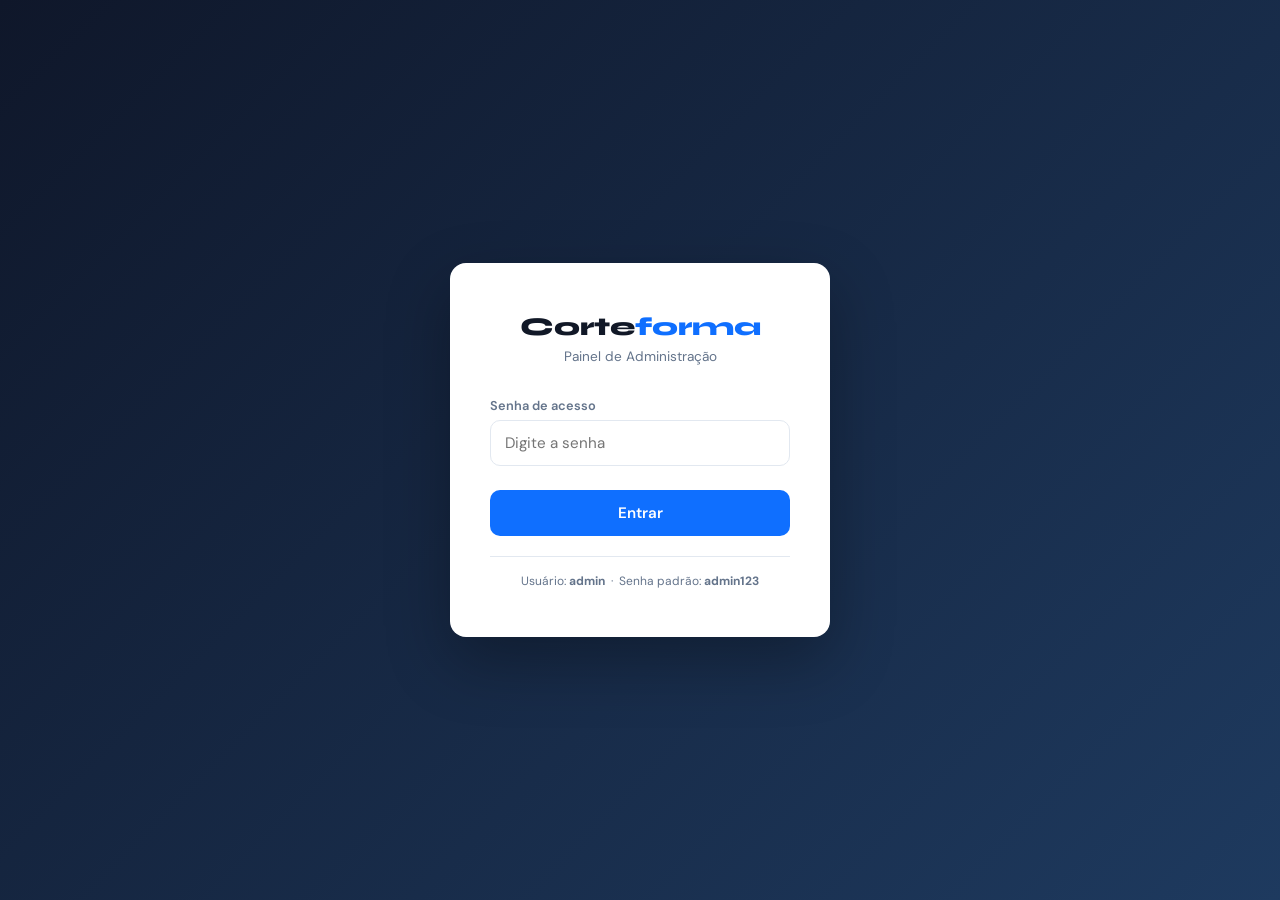
==== commit 8805cd98: "atualizaçao pixel meta config login editor" ====
--- a/admin.html
+++ b/admin.html
@@ -76,7 +76,10 @@
     .topbar-btn-save { background: var(--primary); color: #fff; }
     .topbar-btn-save:hover { filter: brightness(1.1); }
     .topbar-btn-export { background: var(--success); color: #fff; }
-    .topbar-btn-export:hover { filter: brightness(1.05); }
+    .topbar-btn-export { background: #334155; color: #fff; }
+    .topbar-btn-export:hover { filter: brightness(1.1); }
+    .topbar-btn-publish { background: #e63000; color: #fff; }
+    .topbar-btn-publish:hover { filter: brightness(1.1); transform: translateY(-1px); }
     .topbar-btn-logout { background: transparent; color: rgba(255,255,255,0.5); font-size: 0.8rem; padding: 6px 10px; }
     .topbar-btn-logout:hover { color: #fff; }
 
@@ -299,7 +302,13 @@
     </div>
     <button class="login-btn" onclick="doLogin()">Entrar</button>
     <div class="login-error" id="login-error">Senha incorreta. Tente novamente.</div>
-    <div class="login-hint">Senha padrão: <strong>admin123</strong><br>Altere em <code>admin.html</code> na variável <code>ADMIN_PASSWORD</code></div>
+    <div class="login-hint" id="login-hint-text">Carregando...</div>
+    <script>
+      document.addEventListener('DOMContentLoaded', function() {
+        const u = localStorage.getItem('cf_admin_username') || 'admin';
+        document.getElementById('login-hint-text').innerHTML = 'Usuário: <strong>' + u + '</strong> &nbsp;·&nbsp; Senha padrão: <strong>admin123</strong>';
+      });
+    </script>
   </div>
 </div>
 
@@ -315,7 +324,8 @@
     <span class="topbar-badge">Admin</span>
     <div class="topbar-actions">
       <button class="topbar-btn topbar-btn-view" onclick="window.open('index.html','_blank')">👁 Ver site</button>
-      <button class="topbar-btn topbar-btn-export" onclick="openExport()">⬇ Exportar config.js</button>
+      <button class="topbar-btn topbar-btn-export" onclick="openExport()">⬇ Exportar</button>
+      <button class="topbar-btn topbar-btn-publish" onclick="openPublish()">🚀 Publicar no site</button>
       <button class="topbar-btn topbar-btn-logout" onclick="doLogout()">Sair</button>
     </div>
   </header>
@@ -351,6 +361,11 @@
       <button class="nav-item" data-panel="contact" onclick="switchPanel(this)">
         <span class="nav-icon">📱</span> Contato
       </button>
+
+      <div class="sidebar-section-title">Segurança</div>
+      <button class="nav-item" data-panel="security" onclick="switchPanel(this)">
+        <span class="nav-icon">🔐</span> Usuário e Senha
+      </button>
     </aside>
 
     <!-- MAIN -->
@@ -364,11 +379,11 @@
         <div class="card">
           <div class="card-title">🚀 Como usar este painel</div>
           <p style="font-size:.875rem;color:var(--muted);line-height:1.7">
-            Use o menu lateral para navegar entre as seções. Faça as alterações desejadas e clique em
-            <strong>"Exportar config.js"</strong> no topo para baixar o arquivo atualizado. Substitua o
-            <code>config.js</code> do seu site pelo arquivo baixado e faça o novo deploy na Cloudflare Pages.
+            Use o menu lateral para editar produtos, categorias, cores e textos.<br><br>
+            Quando terminar, clique em <strong style="color:#e63000">🚀 Publicar no site</strong> no topo.
+            O site é atualizado automaticamente em cerca de <strong>1 minuto</strong> — sem precisar baixar ou subir arquivos.
             <br><br>
-            Todas as alterações ficam salvas no navegador via <strong>localStorage</strong> enquanto você edita.
+            Na primeira vez, você precisa configurar o <strong>Token do GitHub</strong> no painel de publicação.
           </p>
         </div>
       </div>
@@ -549,7 +564,129 @@
         </div>
       </div>
 
+      <!-- ── SEGURANÇA ── -->
+      <div class="panel" id="panel-security">
+        <div class="panel-title">Usuário e Senha</div>
+        <div class="panel-subtitle">Altere as credenciais de acesso ao painel admin.</div>
+
+        <div class="card">
+          <div class="card-title">👤 Alterar usuário</div>
+          <div class="form-grid">
+            <div class="field">
+              <label>Usuário atual</label>
+              <input type="text" id="sec-user-current" placeholder="Usuário atual" autocomplete="off">
+            </div>
+            <div class="field">
+              <label>Novo usuário</label>
+              <input type="text" id="sec-user-new" placeholder="Novo usuário" autocomplete="off">
+            </div>
+          </div>
+          <div style="margin-top:16px">
+            <button class="btn btn-primary" onclick="changeUsername()">💾 Salvar usuário</button>
+          </div>
+          <div style="margin-top:12px;padding:12px;background:var(--bg);border-radius:8px;font-size:.8rem;color:var(--muted)">
+            ⚠️ O usuário atual é exibido na tela de login. Padrão: <strong>admin</strong>
+          </div>
+        </div>
+
+        <div class="card">
+          <div class="card-title">🔑 Alterar senha</div>
+          <div class="form-grid">
+            <div class="field form-full">
+              <label>Senha atual</label>
+              <input type="password" id="sec-pass-current" placeholder="Digite a senha atual" autocomplete="current-password">
+            </div>
+            <div class="field">
+              <label>Nova senha</label>
+              <input type="password" id="sec-pass-new" placeholder="Nova senha (mín. 6 caracteres)" autocomplete="new-password">
+            </div>
+            <div class="field">
+              <label>Confirmar nova senha</label>
+              <input type="password" id="sec-pass-confirm" placeholder="Repita a nova senha" autocomplete="new-password">
+            </div>
+          </div>
+          <div style="margin-top:16px">
+            <button class="btn btn-primary" onclick="changePassword()">🔑 Alterar senha</button>
+          </div>
+          <div style="margin-top:12px;padding:12px;background:var(--bg);border-radius:8px;font-size:.8rem;color:var(--muted)">
+            ⚠️ A senha fica salva no navegador. Se trocar de dispositivo, use a senha padrão <strong>admin123</strong> e redefina novamente.
+          </div>
+        </div>
+
+        <div class="card">
+          <div class="card-title">🔄 Redefinir credenciais</div>
+          <p style="font-size:.875rem;color:var(--muted);margin-bottom:16px">
+            Se esquecer a senha, você pode redefinir tudo para o padrão diretamente no arquivo <code>admin.html</code>,
+            alterando a variável <code>ADMIN_PASSWORD</code> para <code>admin123</code>.
+          </p>
+          <button class="btn btn-danger btn-sm" onclick="resetCredentials()">⚠️ Redefinir para padrão</button>
+        </div>
+      </div>
+
     </main>
+  </div>
+</div>
+
+<!-- PUBLISH MODAL -->
+<div class="export-overlay" id="publish-overlay">
+  <div class="export-box" style="max-width:520px">
+    <div class="export-header">
+      <h3>🚀 Publicar no site</h3>
+      <button class="btn-icon" onclick="closePublish()">✕</button>
+    </div>
+    <div class="export-body">
+
+      <div id="publish-setup" style="display:none">
+        <p class="export-info">
+          Para publicar direto no site, você precisa de um <strong>Token do GitHub</strong>.
+          Ele é criado uma vez só e fica salvo no seu navegador.
+        </p>
+        <div style="background:#f8fafc;border:1px solid #e2e8f0;border-radius:10px;padding:16px;margin-bottom:16px;font-size:.82rem;color:#475569;line-height:1.8">
+          <strong>Como criar o token:</strong><br>
+          1. Acesse <a href="https://github.com/settings/tokens/new" target="_blank" style="color:#0f6fff">github.com/settings/tokens/new</a><br>
+          2. Em "Note" coloque: <code>Corteforma Admin</code><br>
+          3. Em "Expiration" escolha: <code>No expiration</code><br>
+          4. Em "Select scopes" marque: <code>✅ repo</code><br>
+          5. Clique em <strong>"Generate token"</strong><br>
+          6. Copie o token gerado e cole abaixo
+        </div>
+        <div class="field" style="margin-bottom:12px">
+          <label>Token do GitHub (ghp_...)</label>
+          <input type="password" id="gh-token-input" placeholder="ghp_xxxxxxxxxxxxxxxxxxxx" style="font-family:monospace">
+        </div>
+        <div class="field" style="margin-bottom:12px">
+          <label>Usuário do GitHub</label>
+          <input type="text" id="gh-user-input" placeholder="corteforma10-art">
+        </div>
+        <div class="field" style="margin-bottom:16px">
+          <label>Nome do repositório</label>
+          <input type="text" id="gh-repo-input" placeholder="corteforma">
+        </div>
+        <button class="btn btn-primary" onclick="saveGithubConfig()" style="width:100%;justify-content:center">Salvar configuração</button>
+      </div>
+
+      <div id="publish-ready" style="display:none">
+        <div style="text-align:center;padding:16px 0 24px">
+          <div style="font-size:3rem;margin-bottom:12px">🚀</div>
+          <div style="font-family:var(--font-display);font-size:1.2rem;font-weight:700;color:#111827;margin-bottom:8px">Pronto para publicar!</div>
+          <div style="font-size:.875rem;color:#64748b;margin-bottom:24px">
+            Repositório: <strong id="publish-repo-label"></strong><br>
+            O site será atualizado em cerca de 1 minuto após a publicação.
+          </div>
+          <button class="btn btn-primary" onclick="publishToGithub()" id="publish-go-btn" style="width:100%;justify-content:center;font-size:1rem;padding:14px">
+            🚀 Publicar agora
+          </button>
+          <div id="publish-progress" style="display:none;margin-top:16px">
+            <div style="font-size:.875rem;color:#64748b" id="publish-status-text">Publicando...</div>
+            <div style="margin-top:8px;height:4px;background:#e2e8f0;border-radius:99px;overflow:hidden">
+              <div id="publish-bar" style="height:100%;width:0%;background:#e63000;border-radius:99px;transition:width .4s ease"></div>
+            </div>
+          </div>
+          <button class="btn btn-ghost btn-sm" onclick="resetGithubConfig()" style="margin-top:16px">⚙ Trocar configuração</button>
+        </div>
+      </div>
+
+    </div>
   </div>
 </div>
 
@@ -598,10 +735,17 @@
 let editingProductId = null;
 
 // ── LOGIN ─────────────────────────────────────────────────
+function getSavedPassword() {
+  return localStorage.getItem('cf_admin_password') || ADMIN_PASSWORD;
+}
+function getSavedUsername() {
+  return localStorage.getItem('cf_admin_username') || 'admin';
+}
+
 function doLogin() {
   const val = document.getElementById('login-pass').value;
   const err = document.getElementById('login-error');
-  if (val === ADMIN_PASSWORD) {
+  if (val === getSavedPassword()) {
     document.getElementById('login-screen').style.display = 'none';
     document.getElementById('admin-app').style.display = 'flex';
     init();
@@ -1165,6 +1309,183 @@
   toast('config.js baixado! Substitua no site e faça novo deploy.');
 }
 
+
+// ── GITHUB PUBLISH ────────────────────────────────────────
+
+function openPublish() {
+  const cfg = loadGithubConfig();
+  if (cfg) {
+    document.getElementById('publish-setup').style.display = 'none';
+    document.getElementById('publish-ready').style.display = 'block';
+    document.getElementById('publish-repo-label').textContent = cfg.user + '/' + cfg.repo;
+  } else {
+    document.getElementById('publish-setup').style.display = 'block';
+    document.getElementById('publish-ready').style.display = 'none';
+  }
+  document.getElementById('publish-overlay').classList.add('open');
+}
+
+function closePublish() {
+  document.getElementById('publish-overlay').classList.remove('open');
+  document.getElementById('publish-progress').style.display = 'none';
+  const btn = document.getElementById('publish-go-btn');
+  if (btn) { btn.disabled = false; btn.textContent = '🚀 Publicar agora'; }
+}
+
+document.getElementById('publish-overlay').addEventListener('click', e => {
+  if (e.target === e.currentTarget) closePublish();
+});
+
+function loadGithubConfig() {
+  try {
+    const s = localStorage.getItem('cf_github_config');
+    return s ? JSON.parse(s) : null;
+  } catch(e) { return null; }
+}
+
+function saveGithubConfig() {
+  const token = document.getElementById('gh-token-input').value.trim();
+  const user  = document.getElementById('gh-user-input').value.trim();
+  const repo  = document.getElementById('gh-repo-input').value.trim();
+  if (!token || !user || !repo) { toast('Preencha todos os campos.', 'error'); return; }
+  localStorage.setItem('cf_github_config', JSON.stringify({ token, user, repo }));
+  toast('Configuração salva!');
+  openPublish();
+}
+
+function resetGithubConfig() {
+  if (!confirm('Remover configuração do GitHub?')) return;
+  localStorage.removeItem('cf_github_config');
+  openPublish();
+}
+
+async function publishToGithub() {
+  const ghCfg = loadGithubConfig();
+  if (!ghCfg) { toast('Configure o GitHub primeiro.', 'error'); return; }
+
+  const btn = document.getElementById('publish-go-btn');
+  const progress = document.getElementById('publish-progress');
+  const statusText = document.getElementById('publish-status-text');
+  const bar = document.getElementById('publish-bar');
+
+  btn.disabled = true;
+  btn.textContent = 'Publicando...';
+  progress.style.display = 'block';
+
+  function setProgress(pct, msg) {
+    bar.style.width = pct + '%';
+    statusText.textContent = msg;
+  }
+
+  try {
+    setProgress(20, 'Conectando ao GitHub...');
+
+    const { token, user, repo } = ghCfg;
+    const filePath = 'config.js';
+    const apiUrl = `https://api.github.com/repos/${user}/${repo}/contents/${filePath}`;
+
+    // Busca SHA atual do arquivo
+    setProgress(40, 'Buscando versão atual do arquivo...');
+    const getRes = await fetch(apiUrl, {
+      headers: { Authorization: `token ${token}`, Accept: 'application/vnd.github.v3+json' }
+    });
+
+    let sha = null;
+    if (getRes.ok) {
+      const data = await getRes.json();
+      sha = data.sha;
+    }
+
+    // Gera conteúdo novo em base64
+    setProgress(60, 'Preparando novo config.js...');
+    const newContent = generateConfigJS();
+    const encoded = btoa(unescape(encodeURIComponent(newContent)));
+
+    // Faz o commit
+    setProgress(80, 'Enviando para o GitHub...');
+    const body = {
+      message: 'Admin: atualiza config.js em ' + new Date().toLocaleString('pt-BR'),
+      content: encoded,
+    };
+    if (sha) body.sha = sha;
+
+    const putRes = await fetch(apiUrl, {
+      method: 'PUT',
+      headers: {
+        Authorization: `token ${token}`,
+        Accept: 'application/vnd.github.v3+json',
+        'Content-Type': 'application/json',
+      },
+      body: JSON.stringify(body),
+    });
+
+    if (!putRes.ok) {
+      const err = await putRes.json();
+      throw new Error(err.message || 'Erro ao publicar');
+    }
+
+    setProgress(100, '✅ Publicado com sucesso!');
+    bar.style.background = '#22c55e';
+    btn.textContent = '✅ Publicado!';
+
+    toast('Site atualizado! A Cloudflare vai publicar em ~1 minuto.');
+
+    setTimeout(() => {
+      closePublish();
+      bar.style.background = '#e63000';
+    }, 3000);
+
+  } catch(err) {
+    setProgress(100, '❌ Erro: ' + err.message);
+    bar.style.background = '#ef4444';
+    btn.disabled = false;
+    btn.textContent = '🚀 Tentar novamente';
+    toast('Erro ao publicar: ' + err.message, 'error');
+    console.error(err);
+  }
+}
+
+
+// ── SECURITY ──────────────────────────────────────────────
+
+function changeUsername() {
+  const current = document.getElementById('sec-user-current').value.trim();
+  const newUser  = document.getElementById('sec-user-new').value.trim();
+
+  if (!current || !newUser) { toast('Preencha todos os campos.', 'error'); return; }
+  if (current !== getSavedUsername()) { toast('Usuário atual incorreto.', 'error'); return; }
+  if (newUser.length < 3) { toast('O usuário deve ter pelo menos 3 caracteres.', 'error'); return; }
+
+  localStorage.setItem('cf_admin_username', newUser);
+  document.getElementById('sec-user-current').value = '';
+  document.getElementById('sec-user-new').value = '';
+  toast('Usuário alterado para "' + newUser + '" com sucesso!');
+}
+
+function changePassword() {
+  const current  = document.getElementById('sec-pass-current').value;
+  const newPass  = document.getElementById('sec-pass-new').value;
+  const confirm  = document.getElementById('sec-pass-confirm').value;
+
+  if (!current || !newPass || !confirm) { toast('Preencha todos os campos.', 'error'); return; }
+  if (current !== getSavedPassword()) { toast('Senha atual incorreta.', 'error'); return; }
+  if (newPass.length < 6) { toast('A nova senha deve ter pelo menos 6 caracteres.', 'error'); return; }
+  if (newPass !== confirm) { toast('As senhas não coincidem.', 'error'); return; }
+
+  localStorage.setItem('cf_admin_password', newPass);
+  document.getElementById('sec-pass-current').value = '';
+  document.getElementById('sec-pass-new').value = '';
+  document.getElementById('sec-pass-confirm').value = '';
+  toast('Senha alterada com sucesso!');
+}
+
+function resetCredentials() {
+  if (!confirm('Redefinir usuário para "admin" e senha para "admin123"?')) return;
+  localStorage.removeItem('cf_admin_password');
+  localStorage.removeItem('cf_admin_username');
+  toast('Credenciais redefinidas para o padrão!');
+}
+
 // ── HELPERS ───────────────────────────────────────────────
 function setVal(id, val) {
   const el = document.getElementById(id);
